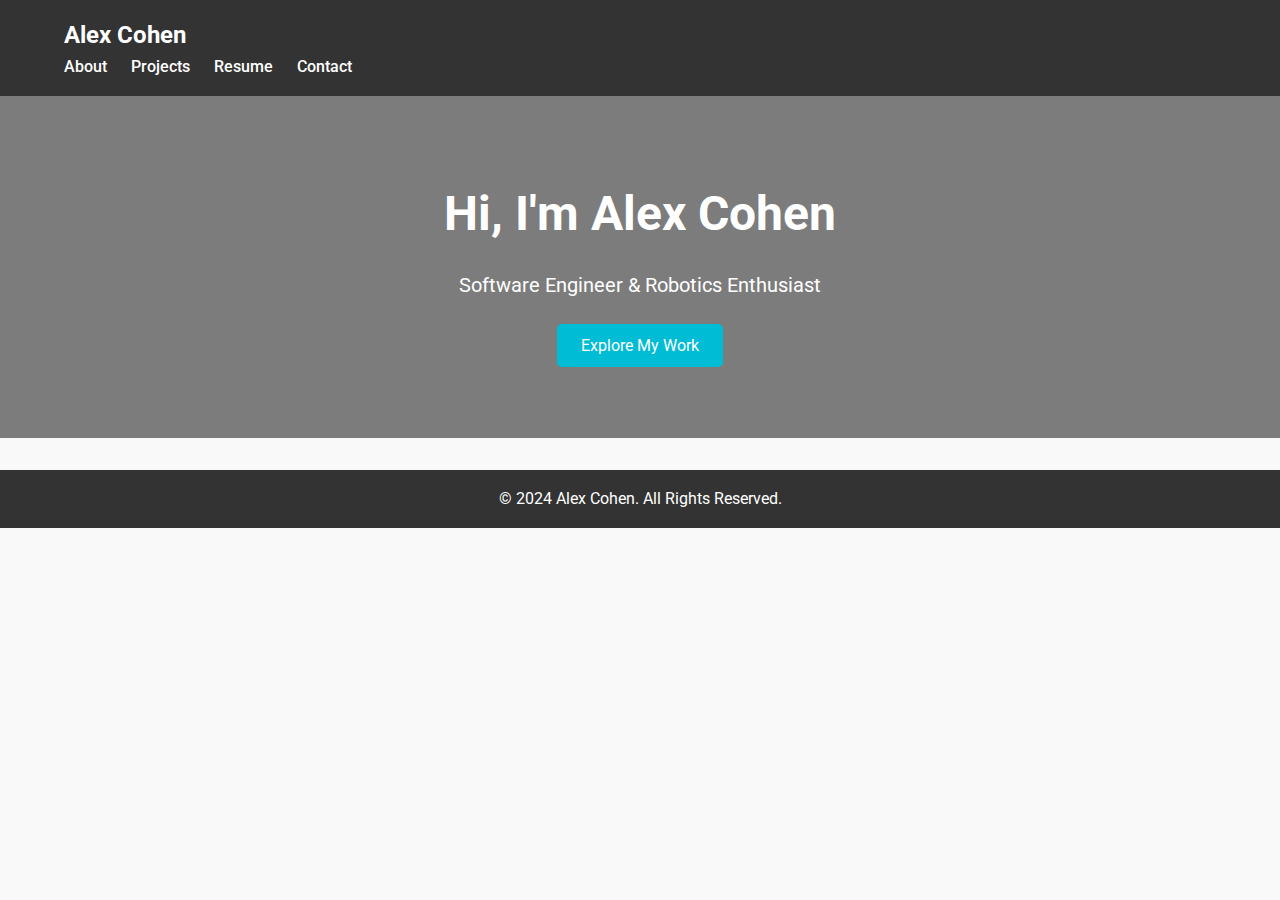
==== index.html @ 5104a0f7 "Updated home page" ====
<!DOCTYPE html>
<html lang="en">
<head>
    <meta charset="UTF-8">
    <meta name="viewport" content="width=device-width, initial-scale=1.0">
    <title>Alex Cohen | Software Engineer</title>
    <link href="https://fonts.googleapis.com/css2?family=Roboto:wght@400;700&display=swap" rel="stylesheet">
    <style>
        /* General Reset */
        * {
            margin: 0;
            padding: 0;
            box-sizing: border-box;
        }

        body {
            font-family: 'Roboto', sans-serif;
            line-height: 1.6;
            color: #333;
            background-color: #f9f9f9;
        }

        .container {
            width: 90%;
            max-width: 1200px;
            margin: 0 auto;
        }

        /* Navigation Bar */
        .navbar {
            background-color: #333;
            color: #fff;
            padding: 1rem 0;
            position: sticky;
            top: 0;
            z-index: 1000;
        }

        .navbar .logo {
            font-size: 1.5rem;
            font-weight: 700;
            text-decoration: none;
            color: #fff;
        }

        .nav-links {
            list-style: none;
            display: flex;
            gap: 1.5rem;
        }

        .nav-links li a {
            text-decoration: none;
            color: #fff;
            font-weight: 500;
            transition: color 0.3s ease;
        }

        .nav-links li a:hover {
            color: #00bcd4;
        }

        /* Hero Section */
        .hero {
            background: linear-gradient(rgba(0, 0, 0, 0.5), rgba(0, 0, 0, 0.5)), url('https://via.placeholder.com/1920x1080') no-repeat center center/cover;
            color: #fff;
            text-align: center;
            padding: 5rem 0;
        }

        .hero h1 {
            font-size: 3rem;
            margin-bottom: 1rem;
        }

        .hero p {
            font-size: 1.25rem;
            margin-bottom: 2rem;
        }

        .cta-button {
            background-color: #00bcd4;
            color: #fff;
            padding: 0.75rem 1.5rem;
            font-size: 1rem;
            border: none;
            border-radius: 5px;
            cursor: pointer;
            text-decoration: none;
            transition: background-color 0.3s ease;
        }

        .cta-button:hover {
            background-color: #008c9e;
        }

        /* Footer */
        footer {
            background-color: #333;
            color: #fff;
            text-align: center;
            padding: 1rem 0;
            margin-top: 2rem;
        }

        footer p {
            margin: 0;
        }
    </style>
</head>
<body>
    <!-- Navigation Bar -->
    <header>
        <nav class="navbar">
            <div class="container">
                <a href="#" class="logo">Alex Cohen</a>
                <ul class="nav-links">
                    <li><a href="#about">About</a></li>
                    <li><a href="#projects">Projects</a></li>
                    <li><a href="#resume">Resume</a></li>
                    <li><a href="#contact">Contact</a></li>
                </ul>
            </div>
        </nav>
    </header>

    <!-- Hero Section -->
    <section class="hero">
        <div class="container">
            <h1>Hi, I'm Alex Cohen</h1>
            <p>Software Engineer & Robotics Enthusiast</p>
            <a href="#projects" class="cta-button">Explore My Work</a>
        </div>
    </section>

    <!-- Footer -->
    <footer>
        <div class="container">
            <p>&copy; 2024 Alex Cohen. All Rights Reserved.</p>
        </div>
    </footer>
</body>
</html>
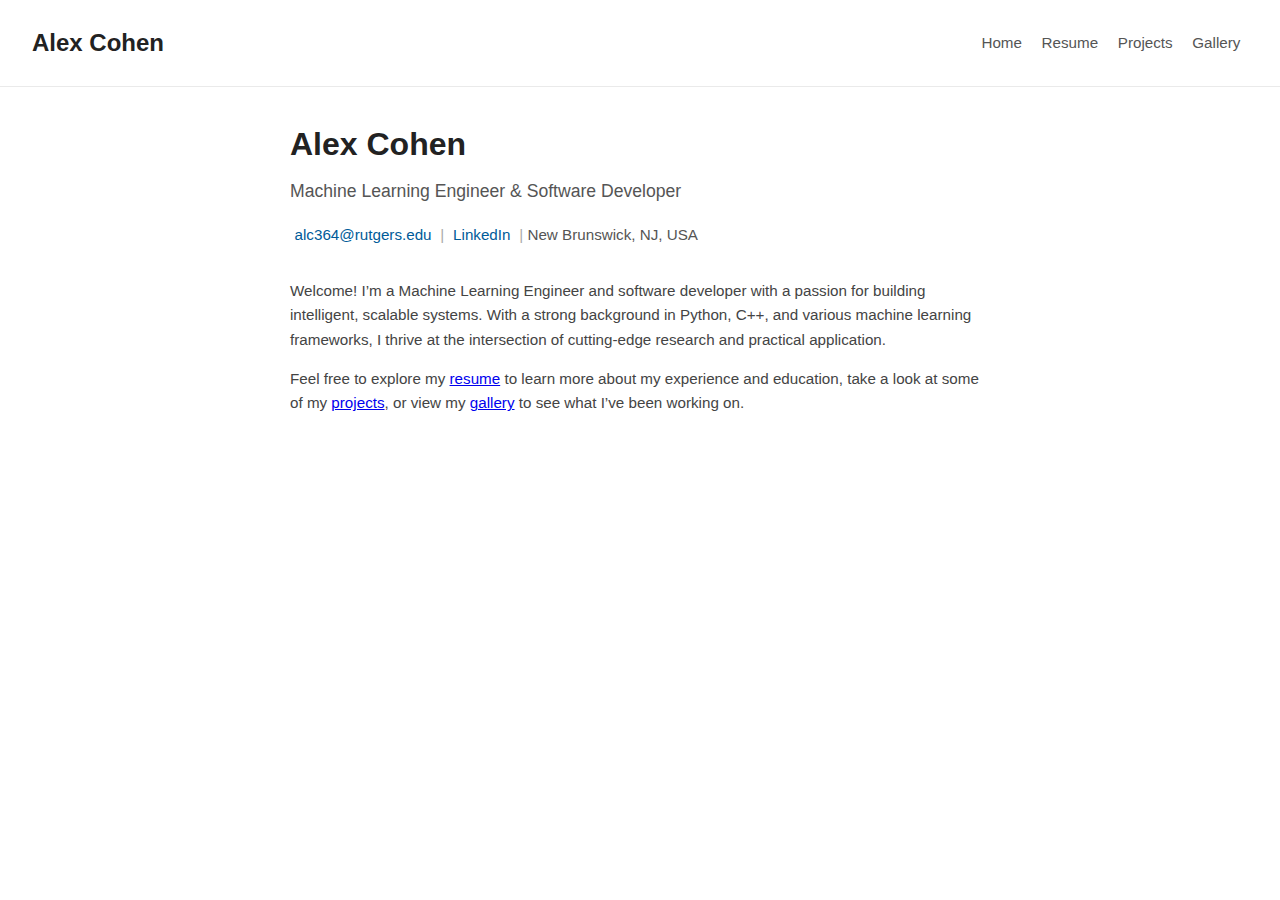
==== commit 8b27a126: "Added resume, projects, and gallery pages" ====
--- a/index.html
+++ b/index.html
@@ -1,143 +1,39 @@
 <!DOCTYPE html>
 <html lang="en">
 <head>
-    <meta charset="UTF-8">
-    <meta name="viewport" content="width=device-width, initial-scale=1.0">
-    <title>Alex Cohen | Software Engineer</title>
-    <link href="https://fonts.googleapis.com/css2?family=Roboto:wght@400;700&display=swap" rel="stylesheet">
-    <style>
-        /* General Reset */
-        * {
-            margin: 0;
-            padding: 0;
-            box-sizing: border-box;
-        }
-
-        body {
-            font-family: 'Roboto', sans-serif;
-            line-height: 1.6;
-            color: #333;
-            background-color: #f9f9f9;
-        }
-
-        .container {
-            width: 90%;
-            max-width: 1200px;
-            margin: 0 auto;
-        }
-
-        /* Navigation Bar */
-        .navbar {
-            background-color: #333;
-            color: #fff;
-            padding: 1rem 0;
-            position: sticky;
-            top: 0;
-            z-index: 1000;
-        }
-
-        .navbar .logo {
-            font-size: 1.5rem;
-            font-weight: 700;
-            text-decoration: none;
-            color: #fff;
-        }
-
-        .nav-links {
-            list-style: none;
-            display: flex;
-            gap: 1.5rem;
-        }
-
-        .nav-links li a {
-            text-decoration: none;
-            color: #fff;
-            font-weight: 500;
-            transition: color 0.3s ease;
-        }
-
-        .nav-links li a:hover {
-            color: #00bcd4;
-        }
-
-        /* Hero Section */
-        .hero {
-            background: linear-gradient(rgba(0, 0, 0, 0.5), rgba(0, 0, 0, 0.5)), url('https://via.placeholder.com/1920x1080') no-repeat center center/cover;
-            color: #fff;
-            text-align: center;
-            padding: 5rem 0;
-        }
-
-        .hero h1 {
-            font-size: 3rem;
-            margin-bottom: 1rem;
-        }
-
-        .hero p {
-            font-size: 1.25rem;
-            margin-bottom: 2rem;
-        }
-
-        .cta-button {
-            background-color: #00bcd4;
-            color: #fff;
-            padding: 0.75rem 1.5rem;
-            font-size: 1rem;
-            border: none;
-            border-radius: 5px;
-            cursor: pointer;
-            text-decoration: none;
-            transition: background-color 0.3s ease;
-        }
-
-        .cta-button:hover {
-            background-color: #008c9e;
-        }
-
-        /* Footer */
-        footer {
-            background-color: #333;
-            color: #fff;
-            text-align: center;
-            padding: 1rem 0;
-            margin-top: 2rem;
-        }
-
-        footer p {
-            margin: 0;
-        }
-    </style>
+    <meta charset="UTF-8" />
+    <meta name="viewport" content="width=device-width, initial-scale=1.0"/> 
+    <meta name="description" content="Alex Cohen - Machine Learning Engineer and Software Developer"/>
+    <title>Alex Cohen - Home</title>
+    <link rel="stylesheet" href="style.css" />
 </head>
 <body>
-    <!-- Navigation Bar -->
     <header>
-        <nav class="navbar">
-            <div class="container">
-                <a href="#" class="logo">Alex Cohen</a>
-                <ul class="nav-links">
-                    <li><a href="#about">About</a></li>
-                    <li><a href="#projects">Projects</a></li>
-                    <li><a href="#resume">Resume</a></li>
-                    <li><a href="#contact">Contact</a></li>
-                </ul>
-            </div>
+        <a class="logo" href="index.html">Alex Cohen</a>
+        <nav>
+            <a href="index.html">Home</a>
+            <a href="resume.html">Resume</a>
+            <a href="projects.html">Projects</a>
+            <a href="gallery.html">Gallery</a>
         </nav>
     </header>
+    <main>
+        <section class="profile">
+            <h1>Alex Cohen</h1>
+            <p>Machine Learning Engineer &amp; Software Developer</p>
+            <div class="contact">
+                <a href="mailto:alc364@rutgers.edu">alc364@rutgers.edu</a> 
+                <span class="divider">|</span> 
+                <a href="https://linkedin.com/in/acohen01" target="_blank" rel="noopener noreferrer">LinkedIn</a>
+                <span class="divider">|</span> 
+                <span>New Brunswick, NJ, USA</span>
+            </div>
+        </section>
 
-    <!-- Hero Section -->
-    <section class="hero">
-        <div class="container">
-            <h1>Hi, I'm Alex Cohen</h1>
-            <p>Software Engineer & Robotics Enthusiast</p>
-            <a href="#projects" class="cta-button">Explore My Work</a>
-        </div>
-    </section>
-
-    <!-- Footer -->
-    <footer>
-        <div class="container">
-            <p>&copy; 2024 Alex Cohen. All Rights Reserved.</p>
-        </div>
-    </footer>
+        <section>
+            <p>Welcome! I’m a Machine Learning Engineer and software developer with a passion for building intelligent, scalable systems. With a strong background in Python, C++, and various machine learning frameworks, I thrive at the intersection of cutting-edge research and practical application.</p>
+            <p>Feel free to explore my <a href="resume.html">resume</a> to learn more about my experience and education, take a look at some of my <a href="projects.html">projects</a>, or view my <a href="gallery.html">gallery</a> to see what I’ve been working on.</p>
+        </section>
+    </main>
 </body>
 </html>
--- a/style.css
+++ b/style.css
@@ -0,0 +1,146 @@
+html, body {
+    margin: 0;
+    padding: 0;
+    font-family: "Segoe UI", Tahoma, Geneva, Verdana, sans-serif;
+    background: #ffffff;
+    color: #333333;
+    line-height: 1.6;
+}
+
+header {
+    border-bottom: 1px solid #eaeaea;
+    padding: 1.5em 2em;
+    display: flex;
+    justify-content: space-between;
+    align-items: center;
+}
+
+header .logo {
+    font-size: 1.5em;
+    font-weight: 600;
+    color: #222;
+    text-decoration: none;
+}
+
+nav a {
+    margin: 0 0.5em;
+    color: #555;
+    text-decoration: none;
+    font-size: 0.95em;
+    font-weight: 500;
+    transition: color 0.2s ease-in-out;
+}
+
+nav a:hover {
+    color: #005b99;
+}
+
+main {
+    max-width: 700px;
+    margin: 2em auto;
+    padding: 0 1em;
+}
+
+.profile h1 {
+    margin: 0 0 0.2em 0;
+    font-weight: 600;
+    font-size: 2em;
+    color: #222;
+}
+
+.profile p {
+    margin: 0.2em 0 1em 0;
+    font-size: 1.1em;
+    color: #555;
+}
+
+.contact {
+    font-size: 0.95em;
+    color: #555;
+}
+
+.contact a {
+    color: #005b99;
+    text-decoration: none;
+    margin: 0 0.3em;
+}
+.contact a:hover {
+    text-decoration: underline;
+}
+
+.contact .divider {
+    color: #aaa;
+}
+
+section {
+    margin-bottom: 2em;
+}
+
+section h2 {
+    border-bottom: 1px solid #eee;
+    font-weight: 500;
+    color: #222;
+    margin-bottom: 1em;
+    padding-bottom: 0.2em;
+}
+
+.entry {
+    margin-bottom: 1.5em;
+}
+
+.entry h3 {
+    margin: 0 0 0.5em 0;
+    font-weight: 500;
+    color: #333;
+    display: flex;
+    justify-content: space-between;
+    align-items: baseline;
+    flex-wrap: wrap;
+}
+
+.date {
+    font-size: 0.9em;
+    font-weight: normal;
+    color: #777;
+}
+
+.entry ul {
+    margin: 0;
+    padding-left: 1.2em;
+    list-style-type: disc;
+}
+
+.entry ul li {
+    margin-bottom: 0.5em;
+}
+
+p, li {
+    font-size: 0.95em;
+    color: #444;
+}
+
+.gallery-grid {
+    display: grid;
+    grid-template-columns: repeat(auto-fill, minmax(180px, 1fr));
+    gap: 1em;
+    margin-top: 2em;
+}
+
+.gallery-grid img {
+    width: 100%;
+    border-radius: 4px;
+    object-fit: cover;
+    box-shadow: 0 0 4px rgba(0,0,0,0.1);
+    transition: transform 0.2s ease;
+}
+
+.gallery-grid img:hover {
+    transform: scale(1.02);
+}
+
+@media (max-width: 600px) {
+    .date {
+        display: block;
+        margin-top: 0.3em;
+    }
+}
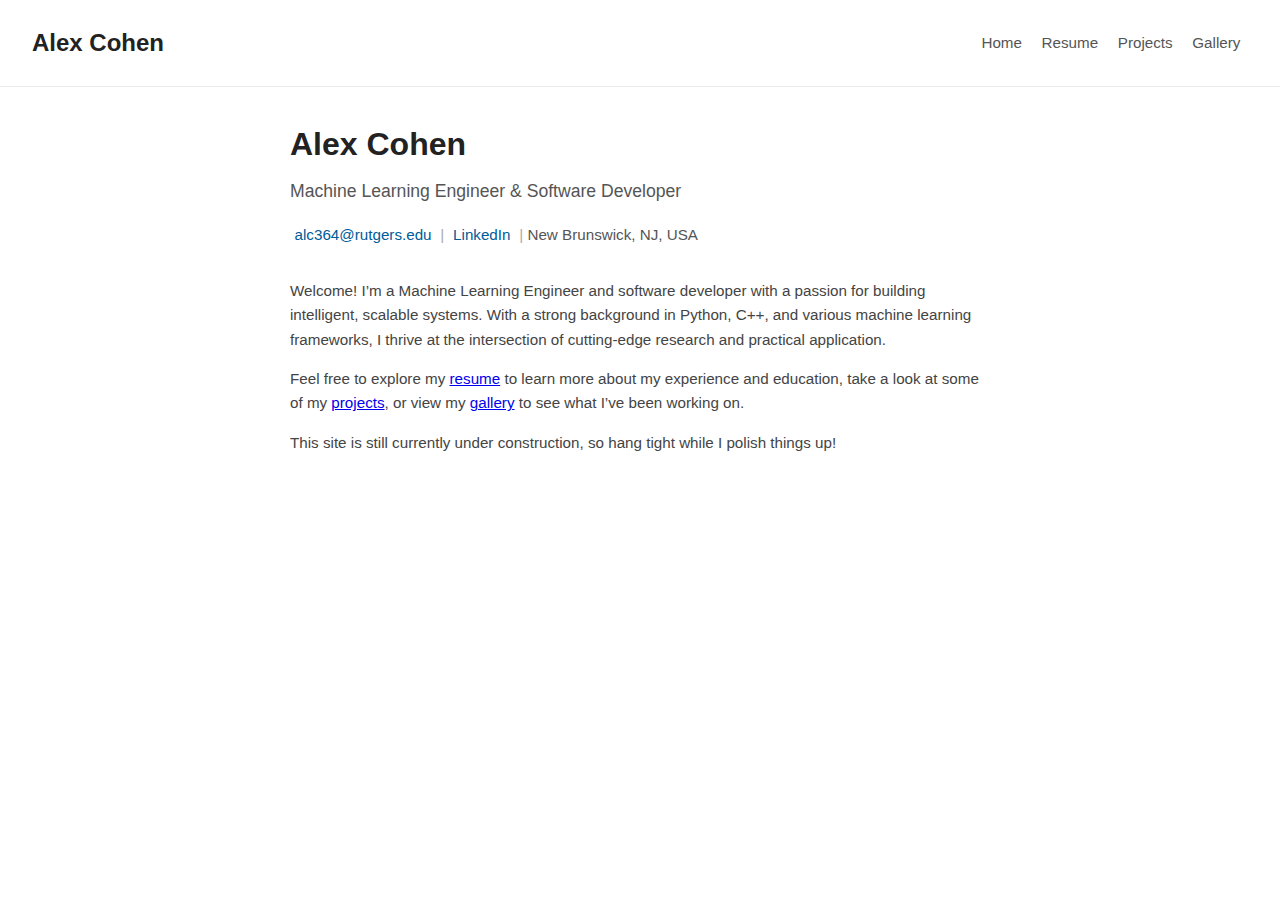
==== commit 16a84ee6: "Updated gallery page for better organization" ====
--- a/index.html
+++ b/index.html
@@ -33,6 +33,7 @@
         <section>
             <p>Welcome! I’m a Machine Learning Engineer and software developer with a passion for building intelligent, scalable systems. With a strong background in Python, C++, and various machine learning frameworks, I thrive at the intersection of cutting-edge research and practical application.</p>
             <p>Feel free to explore my <a href="resume.html">resume</a> to learn more about my experience and education, take a look at some of my <a href="projects.html">projects</a>, or view my <a href="gallery.html">gallery</a> to see what I’ve been working on.</p>
+            <p>This site is still currently under construction, so hang tight while I polish things up!</p>
         </section>
     </main>
 </body>
--- a/style.css
+++ b/style.css
@@ -98,6 +98,12 @@
     flex-wrap: wrap;
 }
 
+.entry:not(:last-child) {
+    border-bottom: 1px solid #eee; 
+    padding-bottom: 1.5em;
+    margin-bottom: 2em;
+}
+
 .date {
     font-size: 0.9em;
     font-weight: normal;
@@ -144,3 +150,87 @@
         margin-top: 0.3em;
     }
 }
+
+.image-row {
+    margin-top: 20px;
+    display: flex;
+    gap: 20px;
+}
+
+.clickable-image {
+    width: 150px;
+    height: auto;
+    vertical-align: middle;
+    border-radius: 4px;
+    cursor: zoom-in;
+    transition: transform 0.2s ease, box-shadow 0.2s ease;
+    box-shadow: 0 1px 4px rgba(0,0,0,0.1);
+}
+
+.clickable-image:hover {
+    transform: scale(1.05);
+    box-shadow: 0 4px 12px rgba(0,0,0,0.2);
+}
+
+/* Modal Styles */
+.modal {
+    display: none; 
+    position: fixed; 
+    z-index: 999; 
+    left: 0; 
+    top: 0;
+    width: 100%; 
+    height: 100%; 
+    overflow: auto;
+    background-color: rgba(0,0,0,0.8);
+    animation: fadeIn 0.3s;
+}
+
+@keyframes fadeIn {
+  from {opacity: 0;}
+  to {opacity: 1;}
+}
+
+.modal-content {
+    margin: auto;
+    display: block;
+    max-width: 80%;
+    max-height: 80%;
+    border-radius: 8px;
+    box-shadow: 0 0 20px #000;
+    animation: zoom 0.3s;
+}
+
+@keyframes zoom {
+  from {transform: scale(0.95)}
+  to {transform: scale(1)}
+}
+
+#caption {
+    margin: auto;
+    display: block;
+    text-align: center;
+    color: #fff;
+    font-size: 18px;
+    padding: 10px 0;
+}
+
+.close {
+    position: absolute;
+    top: 20px;
+    right: 40px;
+    color: #fff;
+    font-size: 40px;
+    font-weight: bold;
+    cursor: pointer;
+    transition: color 0.2s;
+}
+
+.close:hover {
+    color: #ddd;
+}
+
+.close:focus {
+    color: #ddd;
+    text-decoration: none;
+}
